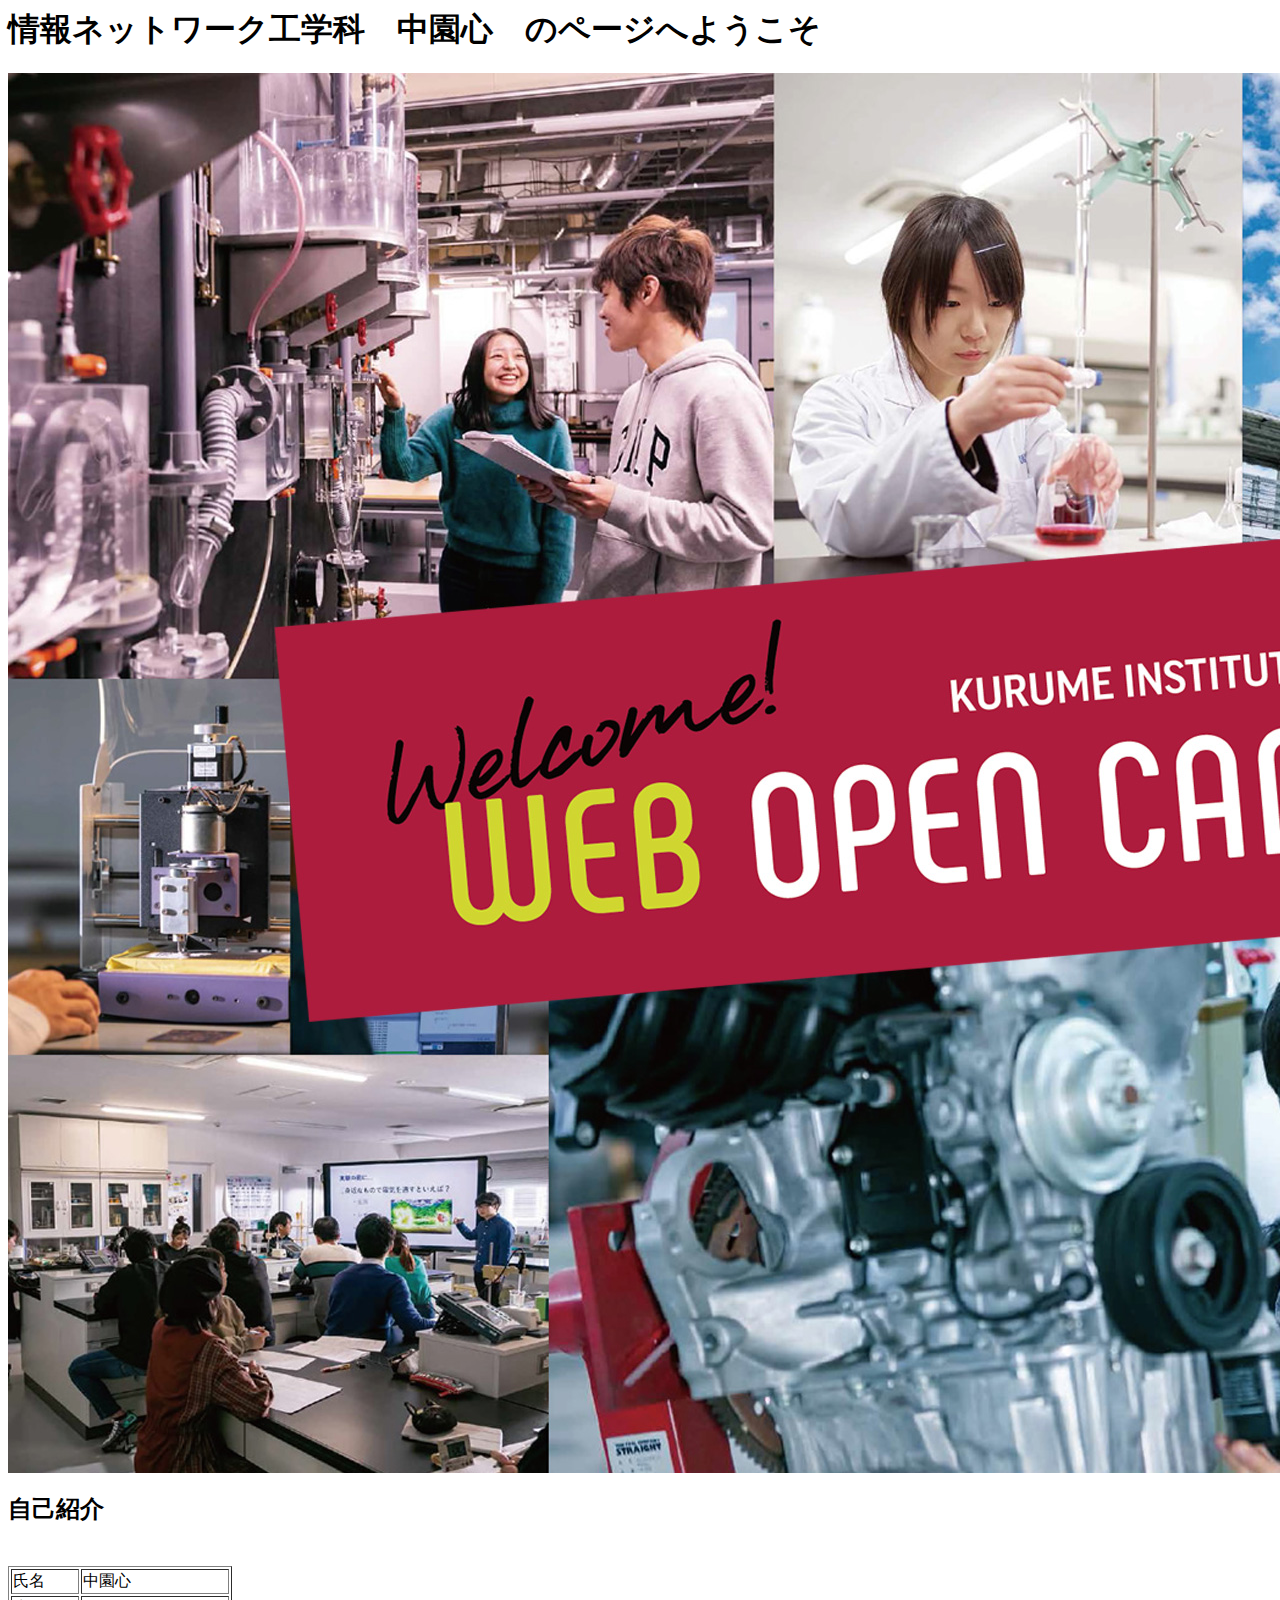
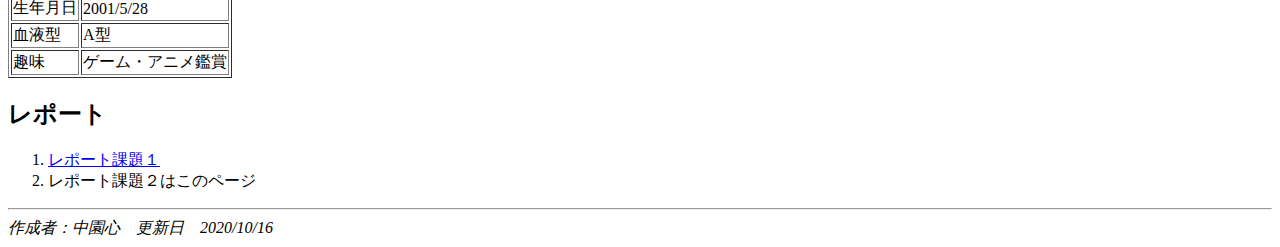
==== index.html @ cb7f333f "課題２のアップロード" ====
<!--　コメントだよ　-->
<!doctyoe html>
<html>
    <head>
        <meta charset="utf-8">
        <title>トップページ（課題2）</title>
    </head>
    <body>
        <!--画像-->
        <h1>情報ネットワーク工学科　中園心　のページへようこそ</h1>
        <img src="images/01.jpg"alt="読み込めない時用">
        
        <h2>自己紹介</h2>        
        
        <!--表-->
        <table border = "1">
            <tr> <td>氏名</td> <td>中園心</td> 
            <tr>　<td>生年月日</td> <td>2001/5/28</td> 
            <tr> <td>血液型</td> <td>A型</td> 
            <tr> <td>趣味</td> <td>ゲーム・アニメ鑑賞</td> 
        </table>
        
        <h2>レポート</h2>
        
         <ol>
             
             <li><a href = “kadai1.html”>レポート課題１</a></li>
            <li>レポート課題２はこのページ</li>
        </ol>
        
        
        <!--水平線-->
        <hr>
        <address> 作成者：中園心　更新日　2020/10/16 </address>
        
        
    </body>
    
    
</html>
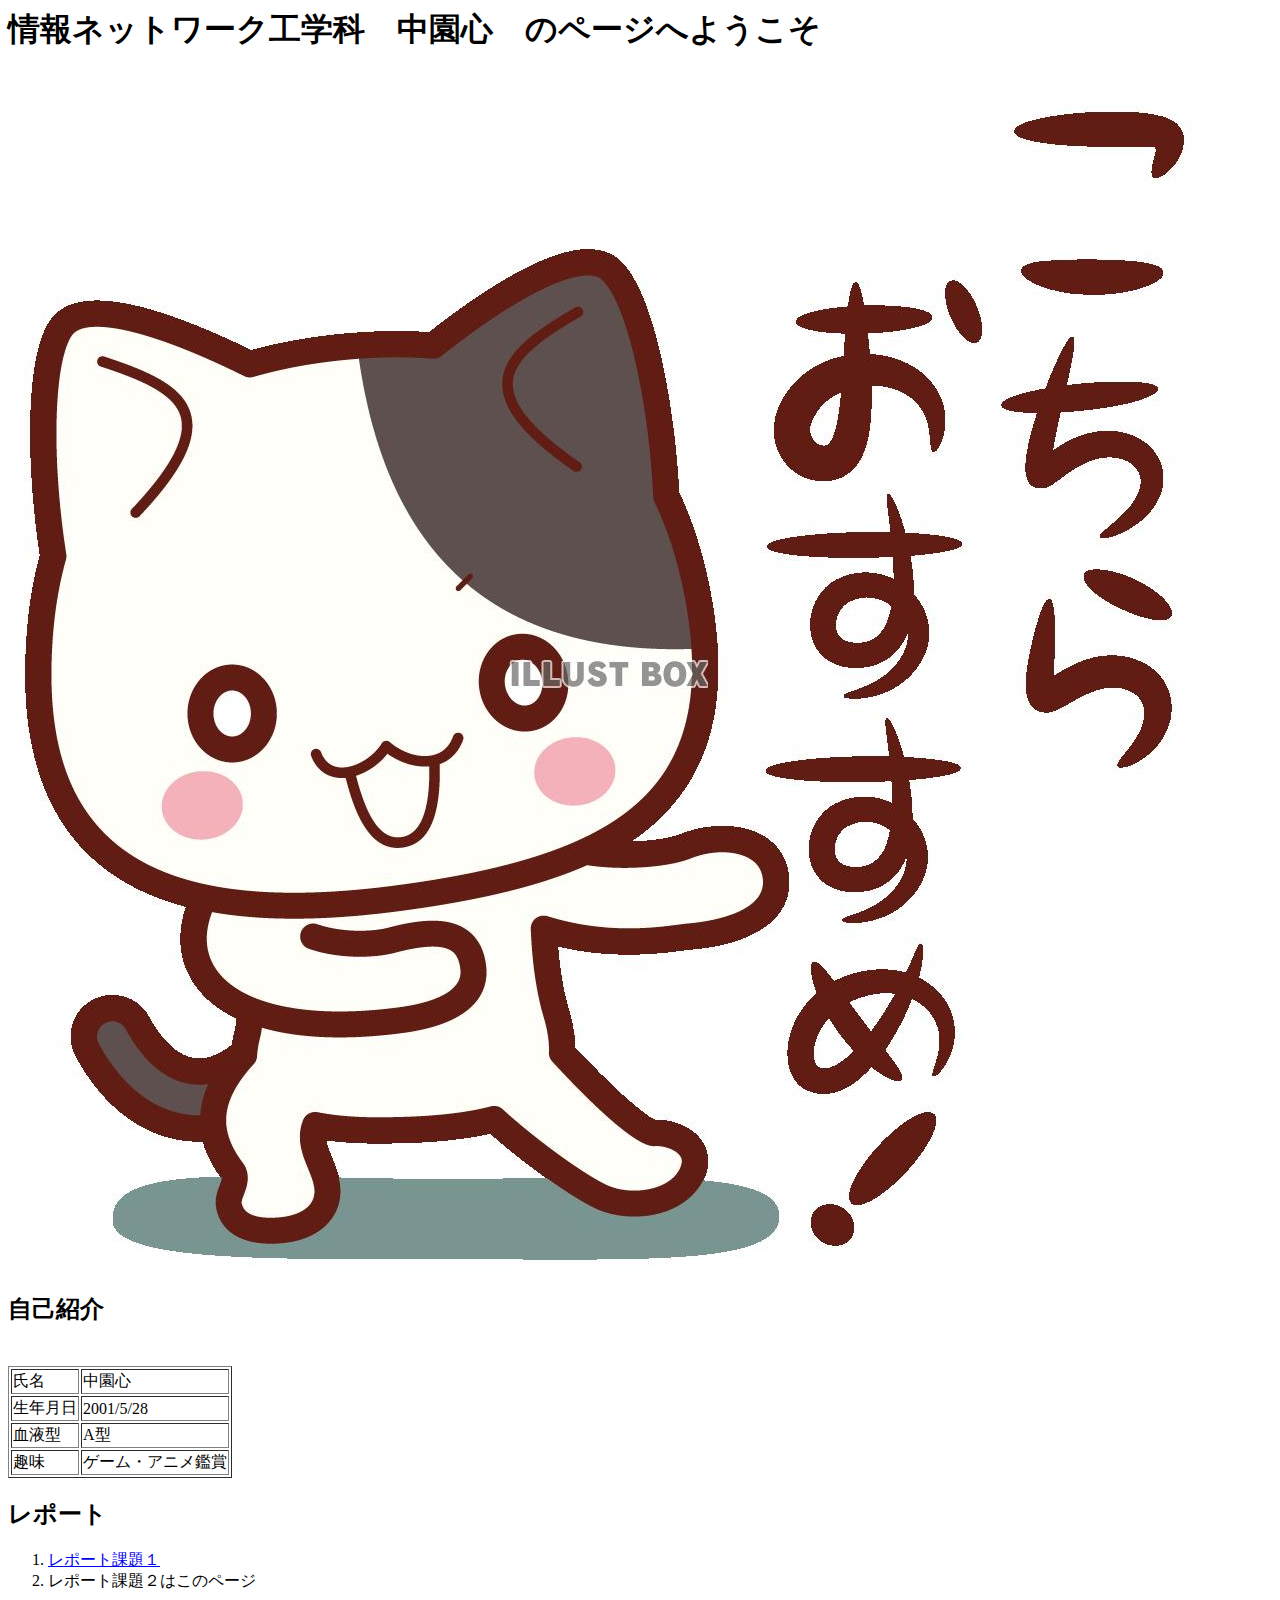
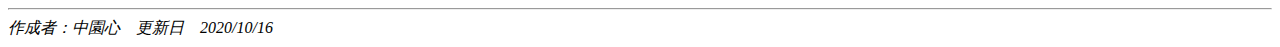
==== commit e760ead7: "Add files via upload" ====
--- a/index.html
+++ b/index.html
@@ -1,3 +1,4 @@
+
 
 <!--　コメントだよ　-->
 <!doctyoe html>
@@ -25,7 +26,7 @@
         
          <ol>
              
-             <li><a href = “kadai1.html”>レポート課題１</a></li>
+             <li><a href ="kadai1.html">レポート課題１</a></li>
             <li>レポート課題２はこのページ</li>
         </ol>
         
